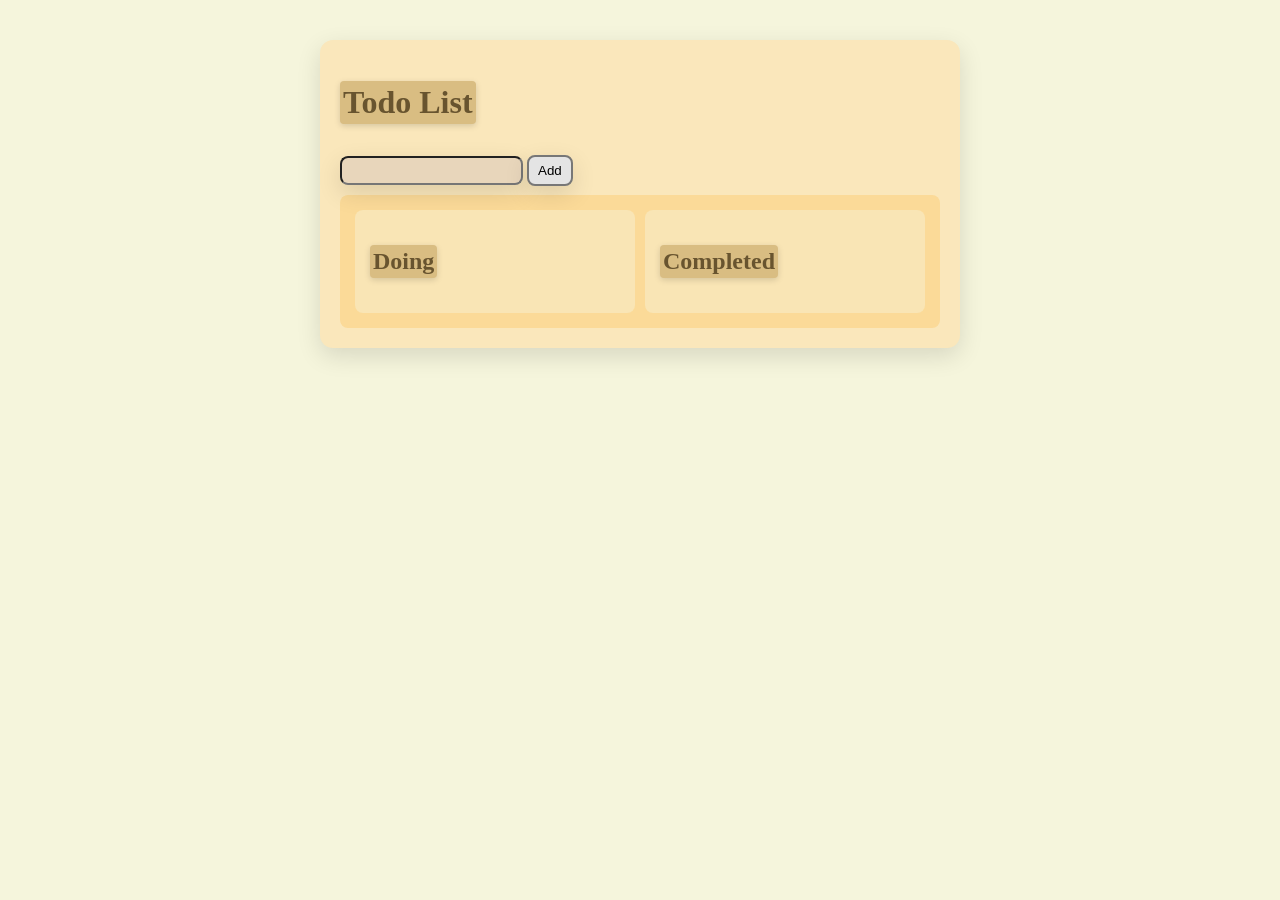
==== index.html @ 529dd40f "forgot to name index" ====
<!DOCTYPE html>

<head>
    <title>Todo List</title>
    <link rel="stylesheet" href="style.css">
</head>
<div class="app">
    <body>
        <h1>Todo List</h1>
        <div class="input-row">
            <input type="text" id="todoinput">
            <button id="addbutton">Add</button>
        </div>
        
        <div id="categories">
            <div class="category-container">
                <h2 class="task-category">Doing</h2>
                <div id="doing"></div>
            </div>
            <div class="category-container">
                <h2 class="task-category">Completed</h2>
                <div id="completed"></div>
            </div>
        </div>
        

        <script>
            let tasks = JSON.parse(localStorage.getItem("tasks")) || []

            // document.body.style.backgroundColor = "beige"
            const todoinput = document.getElementById("todoinput")
            const addbutton = document.getElementById("addbutton")
            const doing = document.getElementById("doing")
            const completed = document.getElementById("completed")

            function saveTasks() {
                localStorage.setItem("tasks", JSON.stringify(tasks))
            }

            function renderTasks() {
                doing.innerHTML = ""
                completed.innerHTML = ""

                for (const task of tasks) {
                    const newElement = document.createElement("p")
                    newElement.textContent = task.text
                    // newElement.draggable = true
                    newElement.className = 'task'
                    const taskRow = document.createElement("div")
                    taskRow.className = "task-row"

                    if (task.completed) {
                        newElement.className = 'task completed-task'
                        const newDelButton = document.createElement("button")
                        newDelButton.textContent = 'X'
                        newDelButton.className = 'delbutton'
                        const currentTask = task
                        taskRow.appendChild(newDelButton)
                        taskRow.appendChild(newElement)
                        completed.appendChild(taskRow)
                        newDelButton.addEventListener("click", () => {
                            tasks = tasks.filter(task => task.id !== currentTask.id)
                            saveTasks()
                            renderTasks()
                        })
                    } else {
                        const newTickButton = document.createElement("button")
                        newTickButton.textContent = '✓'
                        newTickButton.className = 'tickbutton'
                        const currentTask = task
                        taskRow.appendChild(newTickButton)
                        taskRow.appendChild(newElement)
                        doing.appendChild(taskRow)
                        newTickButton.addEventListener("click", () => {
                            const task = tasks.find(task => task.id === currentTask.id)
                            task.completed = true
                            saveTasks()
                            renderTasks()
                            
                        })
                    
                    
                    // newElement.addEventListener("drag", () => console.log('drag'))
                    }
                    
                }
            }
            
            renderTasks()
            addbutton.addEventListener("click", () => {
                const todotext = todoinput.value.trim()
                if (todotext === '') {
                    return
                }
                todoinput.value = ''
                tasks.push({id: Date.now(), text: todotext, completed: false})
                saveTasks()
                renderTasks()

            })

        </script>
    </body>
</div>
---- style.css ----
.app {
    max-width: 600px;
    margin: 40px auto;
    padding: 20px;
    background-color:rgb(250, 231, 187);
    border-radius: 13px;
    box-shadow: 0 8px 25px rgb(0 0 0 / 12%);
}
@media (max-width: 500px) {
    .app {
        margin: 10px;
        padding: 14px;
    }

    .input-row {
        flex-direction: column;
    }
}

body {
    background-color: beige;
}

h1 {
    /* color: rgb(104, 84, 47);
    text-align: left; */
    color: rgb(104, 84, 47);
    text-align: left;
    background-color: #d9bd82;
    border-radius: 4px;
    width: fit-content;
    padding: 3px;
    box-shadow: 0 2px 6px rgb(0 0 0 / 15%);
}

button:active {
    transform: scale(0.95);
}

.task-category {
    color: rgb(104, 84, 47);
    text-align: left;
    background-color: #d9bd82;
    border-radius: 4px;
    box-shadow: 0 8px 25px rgb(0 0 0 / 12%);
    width: fit-content;
    padding: 3px;
    box-shadow: 0 2px 6px rgb(0 0 0 / 15%);
}



.task {
    /* flex: 1; */
    padding: 10px 14px;
    margin: 8px 0;
    max-width: 200px;
    background-color: #e8d6bb;
    font-family: sans-serif;
    border-radius: 8px;
    box-shadow: 0 2px 6px rgb(0 0 0 / 15%);
    overflow-wrap: anywhere;
}

.completed-task {
    text-decoration: line-through;
    opacity: 0.6;
}

.delbutton {
    background-color: beige;
    border-radius: 5px;
    text-align: center;
    transition: 0.7s;
    box-shadow: 0 2px 6px rgb(0 0 0 / 15%);
}

.tickbutton {
    background-color: beige;
    border-radius: 5px;
    text-align: center;
    transition: 0.7s;
    box-shadow: 0 2px 6px rgb(0 0 0 / 15%);
}

.tickbutton:hover {
    background-color: #c1ff71;
    scale: 1.05;
}

.delbutton:hover {
    background-color: #ff664b;
    scale: 1.05;
}

#addbutton {
    background-color: #e4e4e4;
    padding: 3px;
    border-radius: 8px;
    text-align: center;
    transition: 0.3s;
    box-shadow: 0 8px 25px rgb(0 0 0 / 12%);
}

#addbutton:hover {
    scale: 1.05;
}

#addbutton,
.tickbutton,
.delbutton {
    cursor: pointer;
    padding: 6px 9px;
    border: 2px solid #777;
}

#todoinput {
    flex: 1;
    padding: 5px;
    margin: 10px 0;
    width: fit-content;
    background-color: #e8d6bb;
    font-family: sans-serif;
    border-radius: 8px;
    transition: 0.2s;
    box-shadow: 0 8px 25px rgb(0 0 0 / 12%);
}

#todoinput:focus {
    /* outline: 1px solid rgb(1, 72, 134); */
    background-color: #efe3d1;
    
}


.task-row {
    display: flex;
    align-items: center;
    gap: 10px;
    max-width: 250px;
    transition: transform 0.2s;
}

.task-row:hover {
    transform: translateX(3px);
}

.task-row p {
    /* width: fit-content; */
    margin: 5px 0;
}

#categories {
    display: flex;
    flex-direction: row;
    gap: 10px;
    background-color: hsl(40, 92%, 79%);
    border-radius: 8px;
    padding: 15px;
}

.category-container {
    display: flex;
    flex-direction: column;
    padding: 15px;
    max-width: 250px;
    width: 300px;
    background-color: rgb(249, 229, 181);
    border-radius: 8px;
}
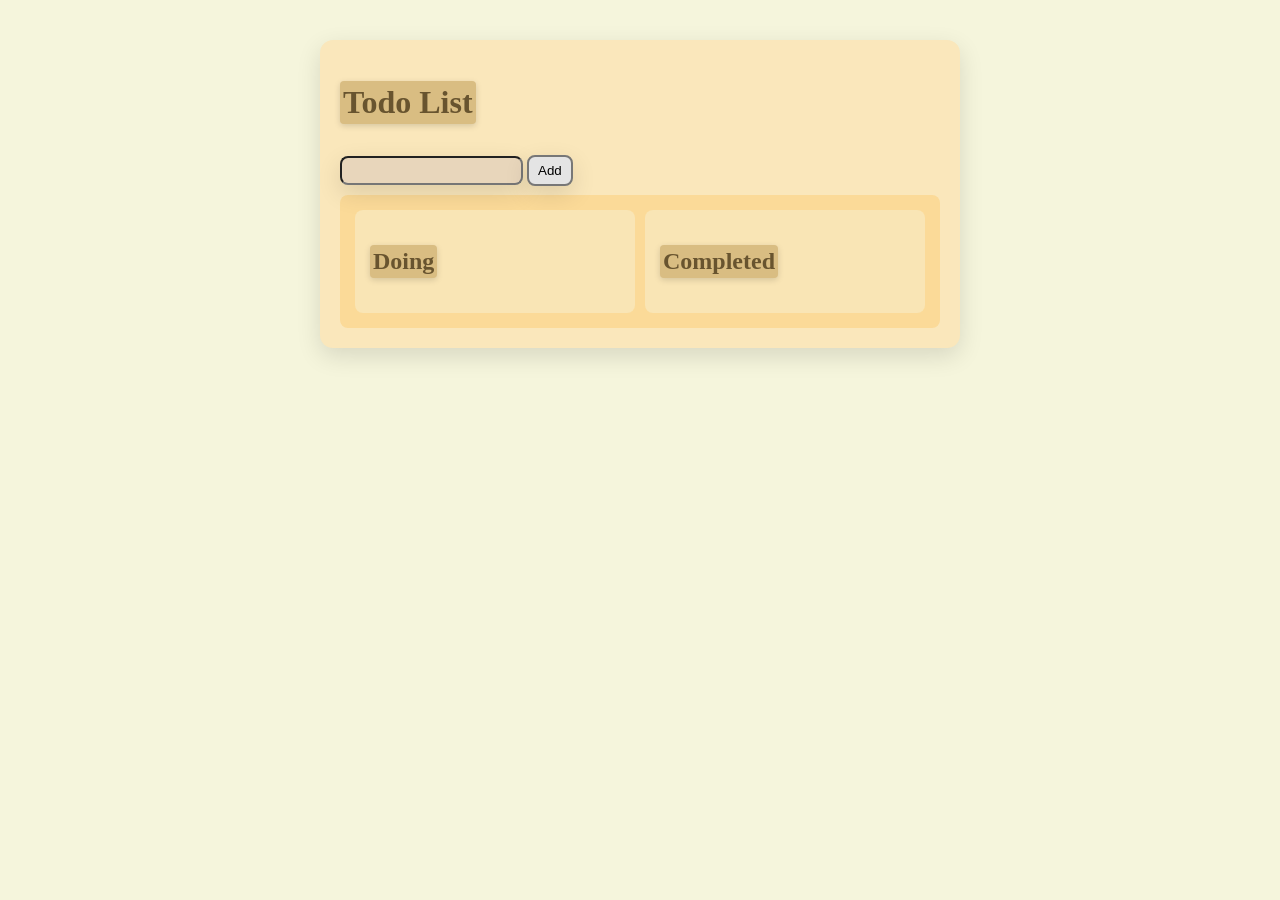
==== commit 66e70962: "enter to add and better style" ====
--- a/index.html
+++ b/index.html
@@ -86,8 +86,7 @@
                 }
             }
             
-            renderTasks()
-            addbutton.addEventListener("click", () => {
+            function putTask() {
                 const todotext = todoinput.value.trim()
                 if (todotext === '') {
                     return
@@ -96,7 +95,17 @@
                 tasks.push({id: Date.now(), text: todotext, completed: false})
                 saveTasks()
                 renderTasks()
+            }
 
+            renderTasks()
+            addbutton.addEventListener("click", () => {
+                putTask()
+            })
+
+            todoinput.addEventListener("keydown", (event) => {
+                if (event.key === "Enter") {
+                    putTask()
+                }
             })
 
         </script>
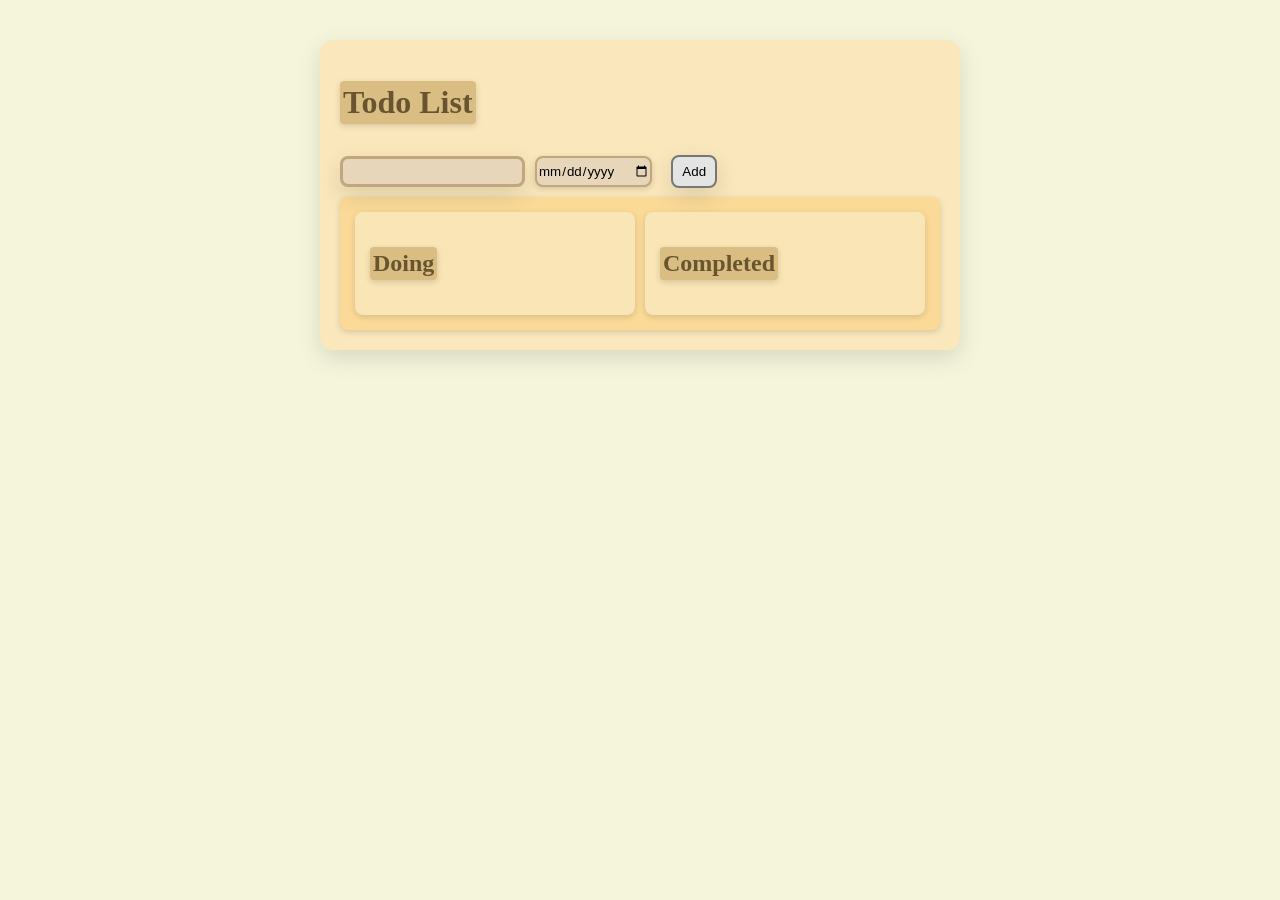
==== commit 8114b352: "due dates" ====
--- a/index.html
+++ b/index.html
@@ -4,12 +4,22 @@
     <title>Todo List</title>
     <link rel="stylesheet" href="style.css">
 </head>
-<div class="app">
-    <body>
+
+<body>
+    <div class="app">
         <h1>Todo List</h1>
         <div class="input-row">
             <input type="text" id="todoinput">
+            <input type="date" id="datePicker">
             <button id="addbutton">Add</button>
+            <!-- <label for="filter">Show:</label>
+
+            <select id="filter">
+                <option value="all">All</option>
+                <option value="doing">Doing</option>
+                <option value="completed">Completed</option>
+            </select> -->
+            
         </div>
         
         <div id="categories">
@@ -32,6 +42,7 @@
             const addbutton = document.getElementById("addbutton")
             const doing = document.getElementById("doing")
             const completed = document.getElementById("completed")
+            const datePicker = document.getElementById("datePicker")
 
             function saveTasks() {
                 localStorage.setItem("tasks", JSON.stringify(tasks))
@@ -85,14 +96,19 @@
                     
                 }
             }
-            
+        
             function putTask() {
-                const todotext = todoinput.value.trim()
+                let todotext = todoinput.value.trim()
+                const dueDate = datePicker.value
+                if (dueDate) {
+                    todotext = `${todotext}, Due:${dueDate}` //make dueDate appear only when rendering dont assign to text
+                }
+                
                 if (todotext === '') {
                     return
                 }
                 todoinput.value = ''
-                tasks.push({id: Date.now(), text: todotext, completed: false})
+                tasks.push({id: crypto.randomUUID(), createdAt: Date.now(), dueDate:dueDate, text: todotext, completed: false})
                 saveTasks()
                 renderTasks()
             }
@@ -107,7 +123,7 @@
                     putTask()
                 }
             })
-
         </script>
-    </body>
-</div>
+    </div>
+    
+</body>
--- a/style.css
+++ b/style.css
@@ -6,24 +6,14 @@
     border-radius: 13px;
     box-shadow: 0 8px 25px rgb(0 0 0 / 12%);
 }
-@media (max-width: 500px) {
-    .app {
-        margin: 10px;
-        padding: 14px;
-    }
 
-    .input-row {
-        flex-direction: column;
-    }
-}
+
 
 body {
     background-color: beige;
 }
 
 h1 {
-    /* color: rgb(104, 84, 47);
-    text-align: left; */
     color: rgb(104, 84, 47);
     text-align: left;
     background-color: #d9bd82;
@@ -37,21 +27,22 @@
     transform: scale(0.95);
 }
 
+.input-row {
+    display: flex;
+    max-width: 250px;
+}
+
 .task-category {
     color: rgb(104, 84, 47);
     text-align: left;
     background-color: #d9bd82;
     border-radius: 4px;
-    box-shadow: 0 8px 25px rgb(0 0 0 / 12%);
     width: fit-content;
     padding: 3px;
     box-shadow: 0 2px 6px rgb(0 0 0 / 15%);
 }
 
-
-
 .task {
-    /* flex: 1; */
     padding: 10px 14px;
     margin: 8px 0;
     max-width: 200px;
@@ -62,9 +53,27 @@
     overflow-wrap: anywhere;
 }
 
+#datePicker {
+    margin: 10px;
+    max-width: fit-content;
+    background-color: #e8d6bb;
+    font-family: sans-serif;
+    border-radius: 8px;
+    box-shadow: 0 2px 6px rgb(0 0 0 / 15%);
+    border: 2px solid #c1a67e;
+}
+
+
 .completed-task {
     text-decoration: line-through;
     opacity: 0.6;
+    transition: 0.3s;
+}
+
+
+.completed-task:hover {
+    text-decoration: none;
+    opacity: 1;
 }
 
 .delbutton {
@@ -96,6 +105,7 @@
 #addbutton {
     background-color: #e4e4e4;
     padding: 3px;
+    margin: 9px;
     border-radius: 8px;
     text-align: center;
     transition: 0.3s;
@@ -124,14 +134,13 @@
     border-radius: 8px;
     transition: 0.2s;
     box-shadow: 0 8px 25px rgb(0 0 0 / 12%);
+    border: 3px solid #c1a67e;
 }
 
 #todoinput:focus {
-    /* outline: 1px solid rgb(1, 72, 134); */
+    outline: 3px solid #9d753d;
     background-color: #efe3d1;
-    
 }
-
 
 .task-row {
     display: flex;
@@ -146,7 +155,6 @@
 }
 
 .task-row p {
-    /* width: fit-content; */
     margin: 5px 0;
 }
 
@@ -157,6 +165,7 @@
     background-color: hsl(40, 92%, 79%);
     border-radius: 8px;
     padding: 15px;
+    box-shadow: 0 2px 6px rgb(0 0 0 / 15%);
 }
 
 .category-container {
@@ -167,4 +176,20 @@
     width: 300px;
     background-color: rgb(249, 229, 181);
     border-radius: 8px;
+    box-shadow: 0 2px 6px rgb(0 0 0 / 15%);
+}
+
+@media (max-width: 500px) {
+    .app {
+        margin: 10px;
+        padding: 14px;
+    }
+
+    .input-row {
+        flex-direction: column;
+    }
+
+    #categories {
+        flex-direction: column;
+    }
 }
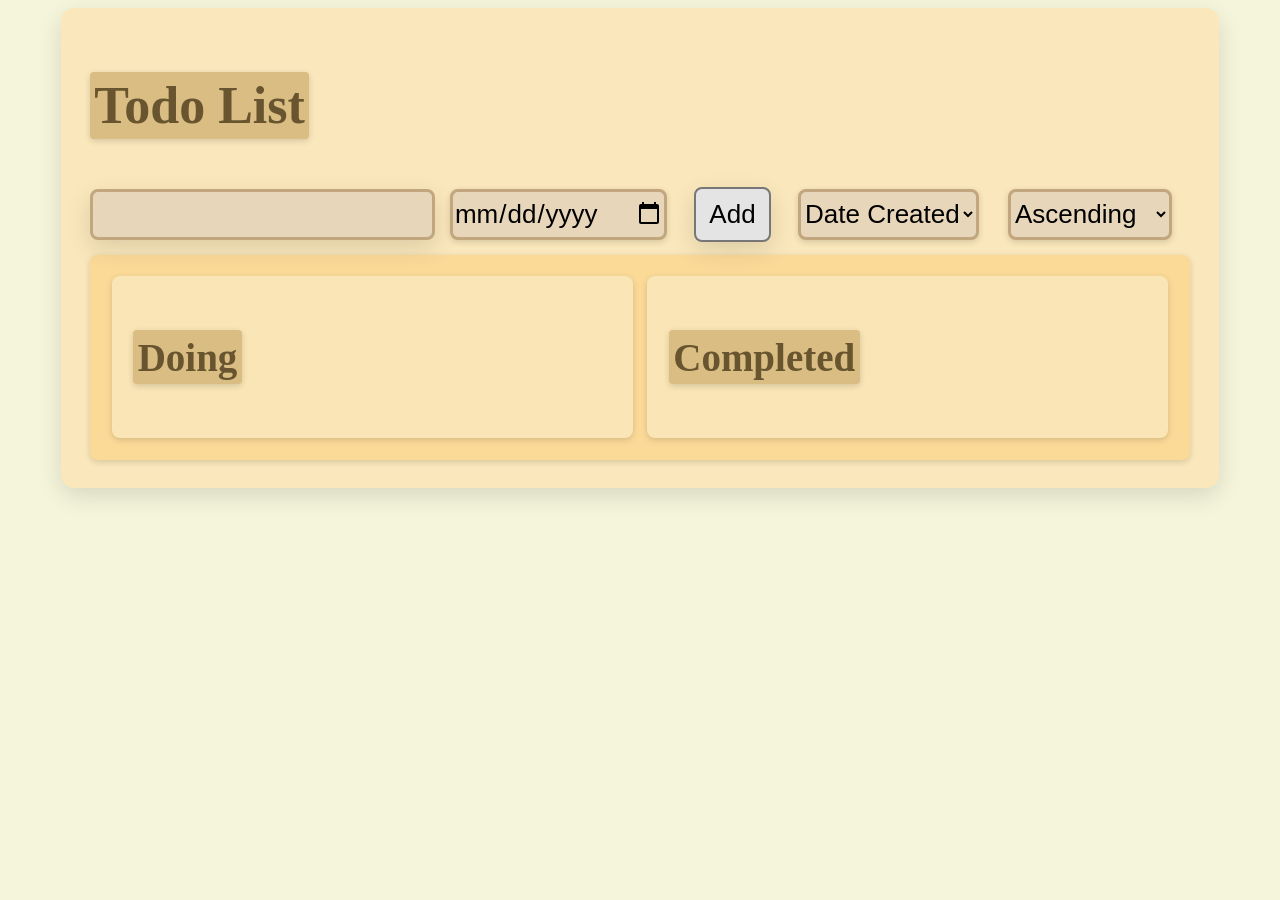
==== commit 28078f63: "sorting and rem" ====
--- a/index.html
+++ b/index.html
@@ -12,14 +12,16 @@
             <input type="text" id="todoinput">
             <input type="date" id="datePicker">
             <button id="addbutton">Add</button>
-            <!-- <label for="filter">Show:</label>
-
-            <select id="filter">
-                <option value="all">All</option>
-                <option value="doing">Doing</option>
-                <option value="completed">Completed</option>
-            </select> -->
-            
+                <select id="sort" class="dropdown">
+                    <option value="createdAt">Date Created</option>
+                    <option value="dueDate">Due Date</option>
+                    <option value="test">test</option>
+                </select>
+                <select id="sort-order" class="dropdown">
+                    <option value="ascending">Ascending</option>
+                    <option value="descending">Descending</option>
+                    <option value="test">test</option>
+                </select>
         </div>
         
         <div id="categories">
@@ -43,6 +45,9 @@
             const doing = document.getElementById("doing")
             const completed = document.getElementById("completed")
             const datePicker = document.getElementById("datePicker")
+            const sorter = document.getElementById("sort")
+            const sorterorder = document.getElementById("sort-order")
+            let order = 1
 
             function saveTasks() {
                 localStorage.setItem("tasks", JSON.stringify(tasks))
@@ -51,8 +56,28 @@
             function renderTasks() {
                 doing.innerHTML = ""
                 completed.innerHTML = ""
+                const sortby = sorter.value
+                if (sortby === 'createdAt') {
+                    tasks.sort((a, b) => { //make completed sorts in completedAt
+                        if (a.createdAt >= b.createdAt) {
+                            return 1*order
+                        } else {
+                            return -1*order
+                        }
+                    })
+                } else if (sortby === 'dueDate') {
+                    tasks.sort((a, b) => {
+                        if (!a.dueDate) return 1*order
+                        if (!b.dueDate) return -1*order
+
+                        return a.dueDate.localeCompare(b.dueDate)*order
+                    })
+                }
 
                 for (const task of tasks) {
+                    if (sortby === 'dueDate' && !task.dueDate) {
+                        continue
+                    }
                     const newElement = document.createElement("p")
                     newElement.textContent = task.text
                     // newElement.draggable = true
@@ -75,6 +100,7 @@
                             renderTasks()
                         })
                     } else {
+                        
                         const newTickButton = document.createElement("button")
                         newTickButton.textContent = '✓'
                         newTickButton.className = 'tickbutton'
@@ -100,13 +126,14 @@
             function putTask() {
                 let todotext = todoinput.value.trim()
                 const dueDate = datePicker.value
+                if (todotext === '') {
+                    return
+                }
                 if (dueDate) {
                     todotext = `${todotext}, Due:${dueDate}` //make dueDate appear only when rendering dont assign to text
                 }
                 
-                if (todotext === '') {
-                    return
-                }
+
                 todoinput.value = ''
                 tasks.push({id: crypto.randomUUID(), createdAt: Date.now(), dueDate:dueDate, text: todotext, completed: false})
                 saveTasks()
@@ -123,6 +150,19 @@
                     putTask()
                 }
             })
+
+            sorter.addEventListener("change", () => {
+                renderTasks()
+            })
+
+            sorterorder.addEventListener("change", () => { 
+                if (sorterorder.value === 'ascending') {
+                    order = 1
+                } else if (sorterorder.value === 'descending') {
+                    order = -1
+                }
+                renderTasks()
+            })
         </script>
     </div>
     
--- a/style.css
+++ b/style.css
@@ -1,13 +1,22 @@
+html {
+    font-size: 26px;
+}
+
 .app {
-    max-width: 600px;
-    margin: 40px auto;
-    padding: 20px;
+    width: min(90%, 1100px);
+    margin: 0.111rem auto;
+    padding: 1.111rem;
     background-color:rgb(250, 231, 187);
     border-radius: 13px;
     box-shadow: 0 8px 25px rgb(0 0 0 / 12%);
 }
 
-
+button,
+input,
+select {
+    font: inherit;
+    font-family: sans-serif;
+}
 
 body {
     background-color: beige;
@@ -19,7 +28,7 @@
     background-color: #d9bd82;
     border-radius: 4px;
     width: fit-content;
-    padding: 3px;
+    padding: 0.167rem;
     box-shadow: 0 2px 6px rgb(0 0 0 / 15%);
 }
 
@@ -29,7 +38,7 @@
 
 .input-row {
     display: flex;
-    max-width: 250px;
+    width: 100%;
 }
 
 .task-category {
@@ -38,13 +47,13 @@
     background-color: #d9bd82;
     border-radius: 4px;
     width: fit-content;
-    padding: 3px;
+    padding: 0.167rem;
     box-shadow: 0 2px 6px rgb(0 0 0 / 15%);
 }
 
 .task {
-    padding: 10px 14px;
-    margin: 8px 0;
+    padding: 0.556rem 0.778rem;
+    margin: 0.444rem 0;
     max-width: 200px;
     background-color: #e8d6bb;
     font-family: sans-serif;
@@ -54,15 +63,32 @@
 }
 
 #datePicker {
-    margin: 10px;
+    margin: 0.556rem;
     max-width: fit-content;
     background-color: #e8d6bb;
     font-family: sans-serif;
     border-radius: 8px;
     box-shadow: 0 2px 6px rgb(0 0 0 / 15%);
-    border: 2px solid #c1a67e;
-}
-
+    border: 3px solid #c1a67e;
+}
+
+.dropdown {
+    margin: 0.556rem;
+    max-width: fit-content;
+    background-color: #e8d6bb;
+    font-family: sans-serif;
+    border-radius: 8px;
+    box-shadow: 0 2px 6px rgb(0 0 0 / 15%);
+    border: 3px solid #c1a67e;
+}
+
+label[for="filter"] {
+    color: #a67f44;
+    font-size: 1.111rem;
+    margin: auto 0;
+    font-family: sans-serif;
+    font-weight: 550;
+}
 
 .completed-task {
     text-decoration: line-through;
@@ -104,8 +130,7 @@
 
 #addbutton {
     background-color: #e4e4e4;
-    padding: 3px;
-    margin: 9px;
+    margin: 0.5rem;
     border-radius: 8px;
     text-align: center;
     transition: 0.3s;
@@ -120,15 +145,13 @@
 .tickbutton,
 .delbutton {
     cursor: pointer;
-    padding: 6px 9px;
+    padding: 0.2rem 0.5rem;
     border: 2px solid #777;
 }
 
 #todoinput {
-    flex: 1;
-    padding: 5px;
-    margin: 10px 0;
-    width: fit-content;
+    padding: 0.278rem;
+    margin: 0.556rem 0;
     background-color: #e8d6bb;
     font-family: sans-serif;
     border-radius: 8px;
@@ -145,8 +168,7 @@
 .task-row {
     display: flex;
     align-items: center;
-    gap: 10px;
-    max-width: 250px;
+    gap: 0.556rem;
     transition: transform 0.2s;
 }
 
@@ -155,25 +177,25 @@
 }
 
 .task-row p {
-    margin: 5px 0;
+    margin: 0.278rem 0;
 }
 
 #categories {
     display: flex;
     flex-direction: row;
-    gap: 10px;
+    gap: 0.556rem;
     background-color: hsl(40, 92%, 79%);
     border-radius: 8px;
-    padding: 15px;
+    padding: 0.833rem;
     box-shadow: 0 2px 6px rgb(0 0 0 / 15%);
 }
 
 .category-container {
     display: flex;
+    flex: 1;
+    min-width: 0;
     flex-direction: column;
-    padding: 15px;
-    max-width: 250px;
-    width: 300px;
+    padding: 0.833rem;
     background-color: rgb(249, 229, 181);
     border-radius: 8px;
     box-shadow: 0 2px 6px rgb(0 0 0 / 15%);
@@ -181,8 +203,8 @@
 
 @media (max-width: 500px) {
     .app {
-        margin: 10px;
-        padding: 14px;
+        margin: 0.556rem;
+        padding: 0.778rem;
     }
 
     .input-row {
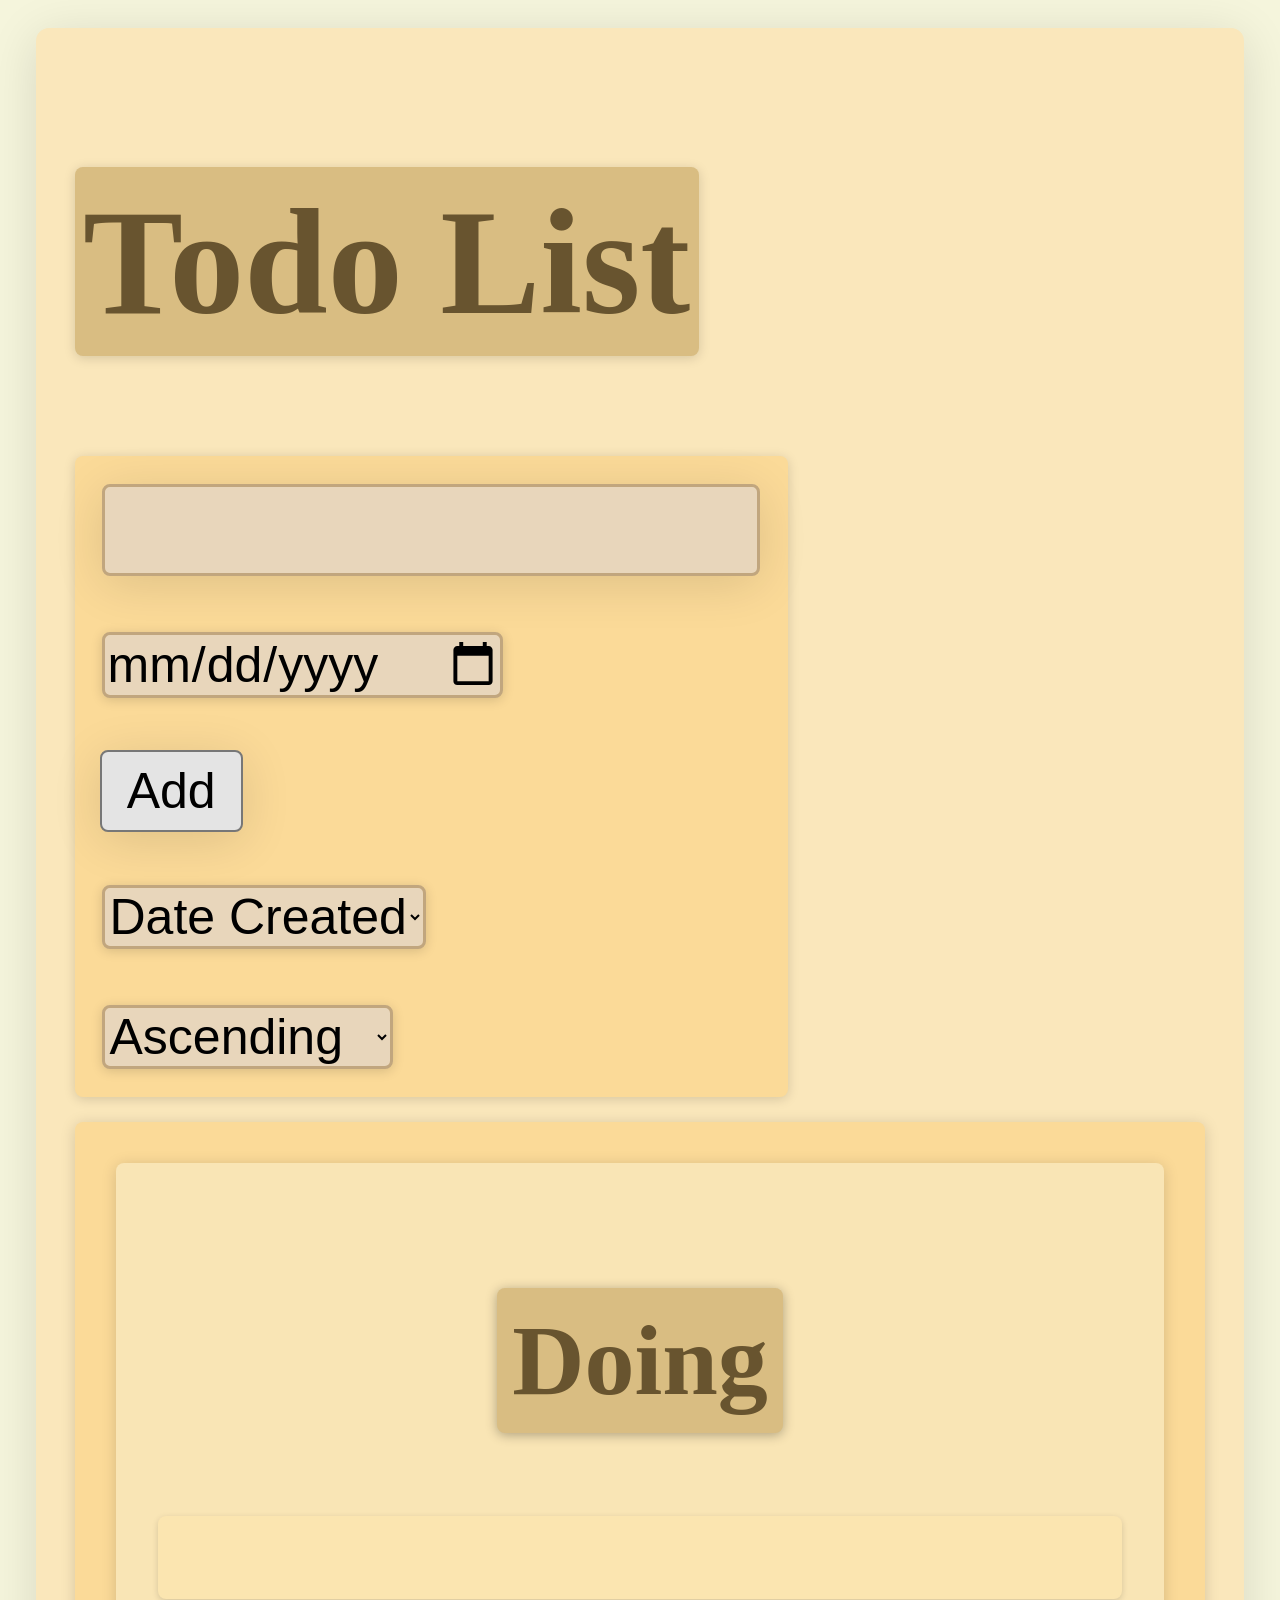
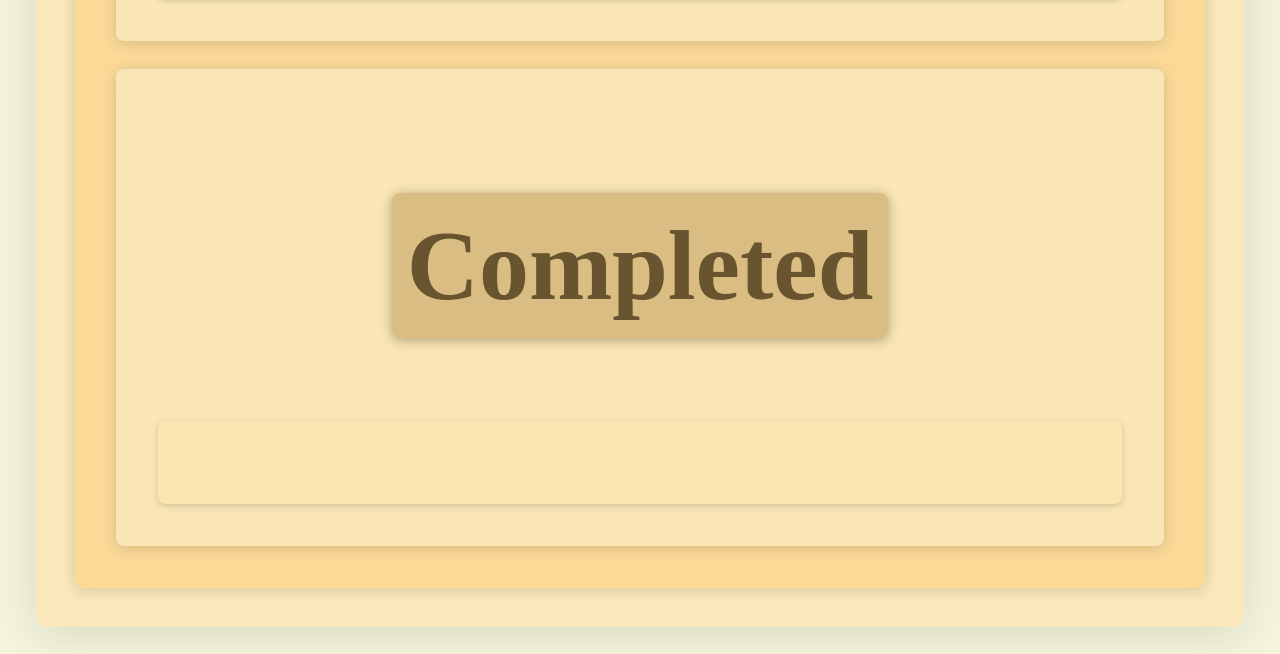
==== commit ccac8986: "not so good mobile style" ====
--- a/index.html
+++ b/index.html
@@ -7,31 +7,40 @@
 
 <body>
     <div class="app">
-        <h1>Todo List</h1>
-        <div class="input-row">
-            <input type="text" id="todoinput">
-            <input type="date" id="datePicker">
-            <button id="addbutton">Add</button>
-                <select id="sort" class="dropdown">
-                    <option value="createdAt">Date Created</option>
-                    <option value="dueDate">Due Date</option>
-                    <option value="test">test</option>
-                </select>
-                <select id="sort-order" class="dropdown">
-                    <option value="ascending">Ascending</option>
-                    <option value="descending">Descending</option>
-                    <option value="test">test</option>
-                </select>
+        <div id="top">
+            <h1>Todo List</h1>
+            <div class="input-row">
+                <input type="text" id="todoinput">
+                <input type="date" id="datePicker">
+                <button id="addbutton">Add</button>
+                    <select id="sort" class="dropdown">
+                        <option value="createdAt">Date Created</option>
+                        <option value="dueDate">Due Date</option>
+                        <option value="test">test</option>
+                    </select>
+                    <select id="sort-order" class="dropdown">
+                        <option value="ascending">Ascending</option>
+                        <option value="descending">Descending</option>
+                        <option value="test">test</option>
+                    </select>
+        </div>
+
         </div>
         
         <div id="categories">
             <div class="category-container">
                 <h2 class="task-category">Doing</h2>
-                <div id="doing"></div>
+                <div class="category-tasks">
+                    <div id="doing"></div>
+                </div>
+                
             </div>
             <div class="category-container">
                 <h2 class="task-category">Completed</h2>
-                <div id="completed"></div>
+                <div class="category-tasks">
+                    <div id="completed"></div>
+                </div>
+                
             </div>
         </div>
         
--- a/style.css
+++ b/style.css
@@ -3,12 +3,15 @@
 }
 
 .app {
-    width: min(90%, 1100px);
+    display: flex;
+    gap: 0.5rem;
+    flex-direction: column;
+    width: min(90%, 70%);
     margin: 0.111rem auto;
     padding: 1.111rem;
     background-color:rgb(250, 231, 187);
     border-radius: 13px;
-    box-shadow: 0 8px 25px rgb(0 0 0 / 12%);
+    box-shadow: 0 8px 1rem rgb(0 0 0 / 12%);
 }
 
 button,
@@ -23,13 +26,15 @@
 }
 
 h1 {
+    font-size: 3rem;
+    max-height: fit-content;
     color: rgb(104, 84, 47);
     text-align: left;
     background-color: #d9bd82;
-    border-radius: 4px;
+    border-radius: 8px;
     width: fit-content;
     padding: 0.167rem;
-    box-shadow: 0 2px 6px rgb(0 0 0 / 15%);
+    box-shadow: 0 2px 0.23rem rgb(0 0 0 / 15%);
 }
 
 button:active {
@@ -39,26 +44,30 @@
 .input-row {
     display: flex;
     width: 100%;
+    background-color: hsl(40, 92%, 79%);
+    border-radius: 8px;
+    box-shadow: 0 2px 0.23rem rgb(0 0 0 / 15%);
 }
 
 .task-category {
+    font-size: 2rem;
     color: rgb(104, 84, 47);
-    text-align: left;
+    align-self: center;
+    text-align: center;
     background-color: #d9bd82;
-    border-radius: 4px;
+    border-radius: 8px;
     width: fit-content;
-    padding: 0.167rem;
-    box-shadow: 0 2px 6px rgb(0 0 0 / 15%);
+    padding: 0.3rem;
+    box-shadow: 0 2px 0.23rem rgb(0 0 0 / 30%);
 }
 
 .task {
     padding: 0.556rem 0.778rem;
     margin: 0.444rem 0;
-    max-width: 200px;
-    background-color: #e8d6bb;
-    font-family: sans-serif;
-    border-radius: 8px;
-    box-shadow: 0 2px 6px rgb(0 0 0 / 15%);
+    background-color: #e8d6bb;
+    font-family: sans-serif;
+    border-radius: 8px;
+    box-shadow: 0 2px 0.23rem rgb(0 0 0 / 15%);
     overflow-wrap: anywhere;
 }
 
@@ -68,7 +77,7 @@
     background-color: #e8d6bb;
     font-family: sans-serif;
     border-radius: 8px;
-    box-shadow: 0 2px 6px rgb(0 0 0 / 15%);
+    box-shadow: 0 2px 0.23rem rgb(0 0 0 / 15%);
     border: 3px solid #c1a67e;
 }
 
@@ -78,7 +87,7 @@
     background-color: #e8d6bb;
     font-family: sans-serif;
     border-radius: 8px;
-    box-shadow: 0 2px 6px rgb(0 0 0 / 15%);
+    box-shadow: 0 2px 0.23rem rgb(0 0 0 / 15%);
     border: 3px solid #c1a67e;
 }
 
@@ -107,7 +116,7 @@
     border-radius: 5px;
     text-align: center;
     transition: 0.7s;
-    box-shadow: 0 2px 6px rgb(0 0 0 / 15%);
+    box-shadow: 0 2px 0.23rem rgb(0 0 0 / 15%);
 }
 
 .tickbutton {
@@ -115,7 +124,7 @@
     border-radius: 5px;
     text-align: center;
     transition: 0.7s;
-    box-shadow: 0 2px 6px rgb(0 0 0 / 15%);
+    box-shadow: 0 2px 0.23rem rgb(0 0 0 / 15%);
 }
 
 .tickbutton:hover {
@@ -129,12 +138,13 @@
 }
 
 #addbutton {
+    width: fit-content;
     background-color: #e4e4e4;
     margin: 0.5rem;
     border-radius: 8px;
     text-align: center;
     transition: 0.3s;
-    box-shadow: 0 8px 25px rgb(0 0 0 / 12%);
+    box-shadow: 0 8px 1rem rgb(0 0 0 / 12%);
 }
 
 #addbutton:hover {
@@ -150,13 +160,14 @@
 }
 
 #todoinput {
+    flex: 1;
     padding: 0.278rem;
-    margin: 0.556rem 0;
+    margin: 0.556rem;
     background-color: #e8d6bb;
     font-family: sans-serif;
     border-radius: 8px;
     transition: 0.2s;
-    box-shadow: 0 8px 25px rgb(0 0 0 / 12%);
+    box-shadow: 0 8px 1rem rgb(0 0 0 / 12%);
     border: 3px solid #c1a67e;
 }
 
@@ -173,7 +184,7 @@
 }
 
 .task-row:hover {
-    transform: translateX(3px);
+    transform: translateX(0.5rem);
 }
 
 .task-row p {
@@ -187,10 +198,11 @@
     background-color: hsl(40, 92%, 79%);
     border-radius: 8px;
     padding: 0.833rem;
-    box-shadow: 0 2px 6px rgb(0 0 0 / 15%);
+    box-shadow: 0 2px 0.3rem rgb(0 0 0 / 15%);
 }
 
 .category-container {
+    /* columns: 2; */
     display: flex;
     flex: 1;
     min-width: 0;
@@ -198,20 +210,78 @@
     padding: 0.833rem;
     background-color: rgb(249, 229, 181);
     border-radius: 8px;
+    box-shadow: 0 2px 0.3rem rgb(0 0 0 / 15%);
+}
+
+.category-tasks {
+    /* columns: 3; */
+    display: flex;
+    /* flex: 1; */
+    min-width: 0;
+    flex-direction: column;
+    padding: 0.833rem;
+    background-color: rgb(251, 229, 176);
+    border-radius: 8px;
     box-shadow: 0 2px 6px rgb(0 0 0 / 15%);
 }
 
-@media (max-width: 500px) {
+#top {
+    display: flex;
+    flex-direction: column;
+}
+
+
+@media (max-width: 1616px) {
+    html {
+        font-size: 50px;
+    }
+
     .app {
         margin: 0.556rem;
         padding: 0.778rem;
+        width: auto;
     }
 
     .input-row {
         flex-direction: column;
+        width: fit-content;
     }
 
     #categories {
         flex-direction: column;
     }
-}+}
+@media (orientation: landscape) and (max-height: 700px) {
+    html {
+        font-size: 18px;
+    }
+
+    .app {
+        box-sizing: border-box;
+        width: calc(100% - 1.112rem);
+        margin: 0.556rem;
+        flex-direction: row;
+        align-items: flex-start;
+    }
+
+    #top {
+        flex: 0 0 18rem;
+        min-width: 0;
+    }
+
+    #categories {
+        flex: 1;
+        min-width: 0;
+        flex-direction: row;
+    }
+
+    .input-row {
+        flex-direction: column;
+        width: 100%;
+    }
+
+    .category-container {
+        max-height: none;
+        min-width: 0;
+    }
+}
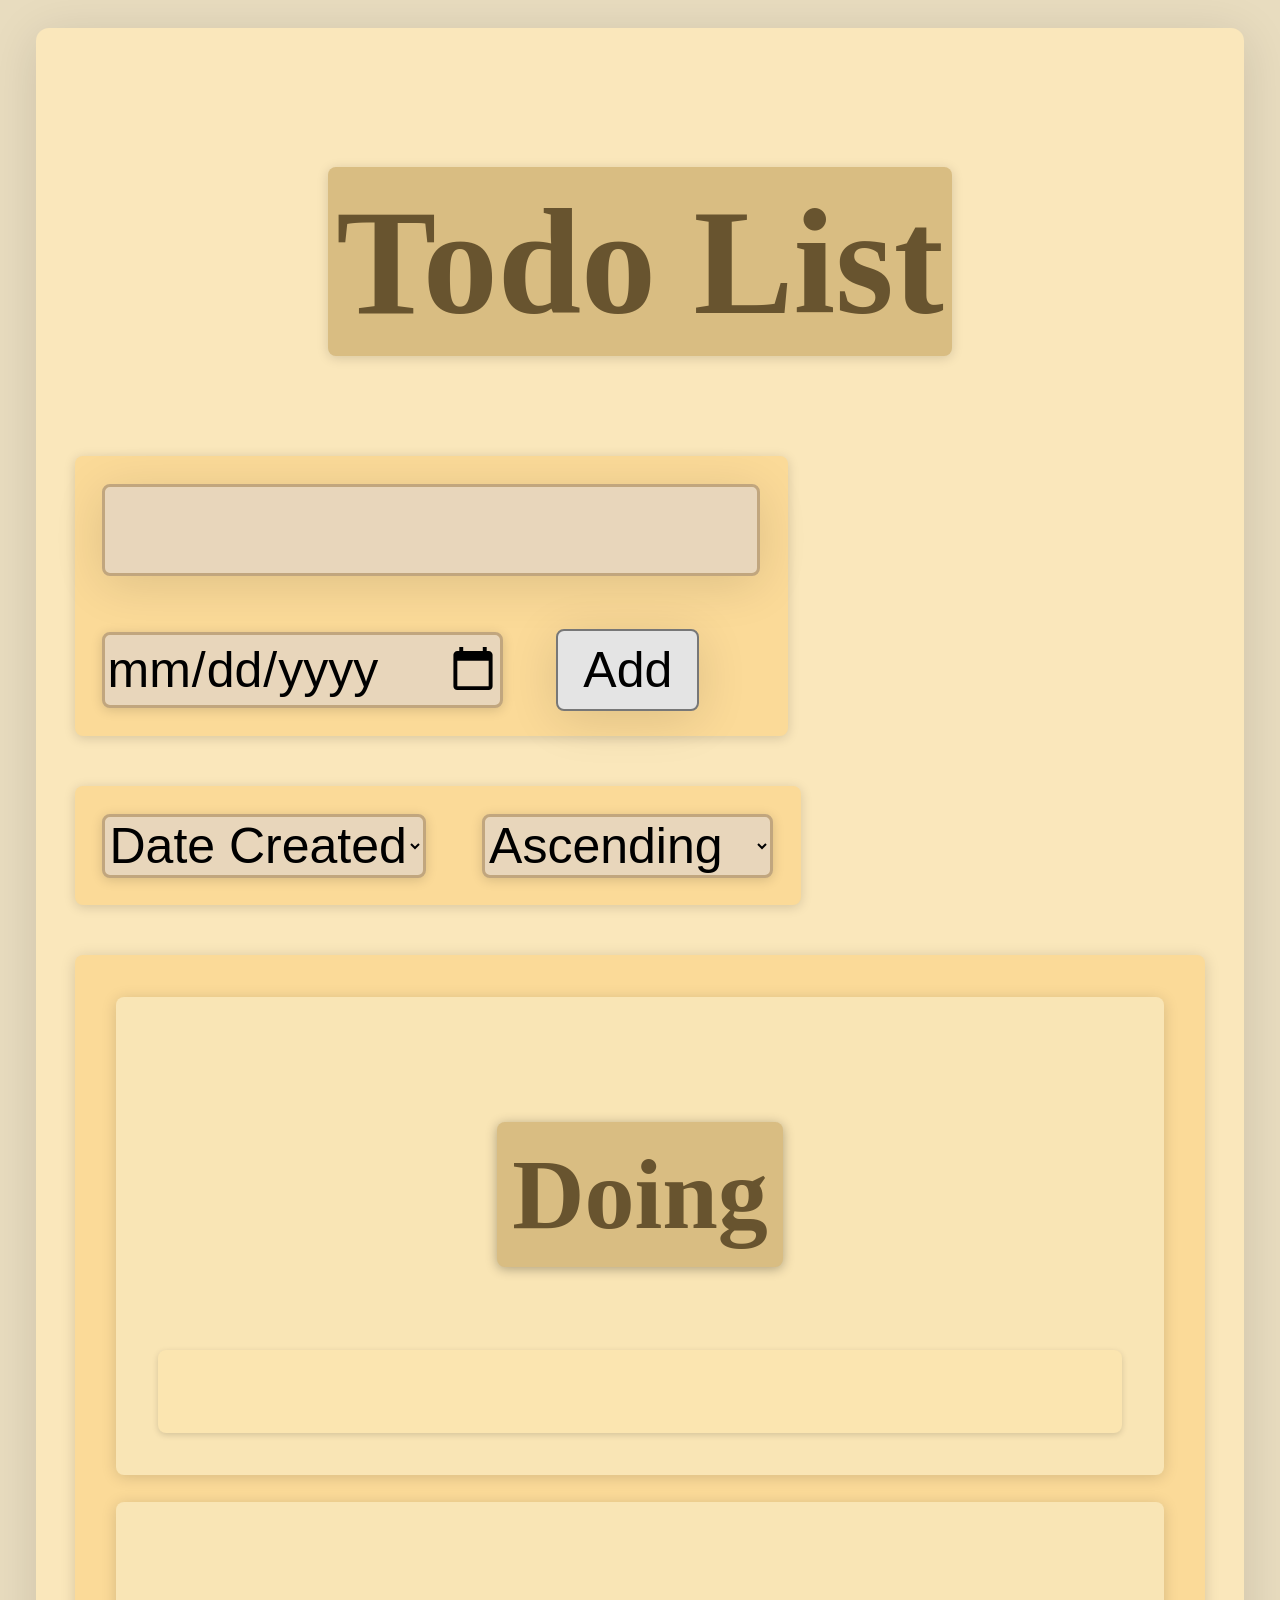
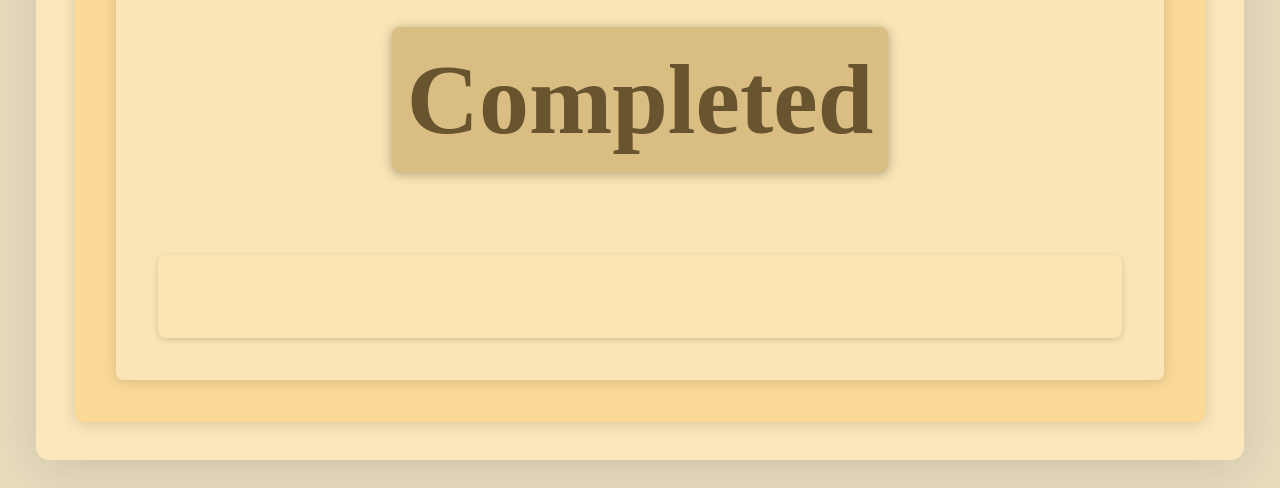
==== commit 7198a927: "due dates display and they have the epoch time" ====
--- a/index.html
+++ b/index.html
@@ -8,11 +8,15 @@
 <body>
     <div class="app">
         <div id="top">
-            <h1>Todo List</h1>
+            <h1 id="title">Todo List</h1>
             <div class="input-row">
-                <input type="text" id="todoinput">
-                <input type="date" id="datePicker">
-                <button id="addbutton">Add</button>
+                <div id="userinput">
+                    <input type="text" id="todoinput">
+                    <input type="date" id="datePicker">
+                    <button id="addbutton">Add</button>
+                </div>
+
+                <div id="sorters">
                     <select id="sort" class="dropdown">
                         <option value="createdAt">Date Created</option>
                         <option value="dueDate">Due Date</option>
@@ -23,6 +27,8 @@
                         <option value="descending">Descending</option>
                         <option value="test">test</option>
                     </select>
+                </div>
+
         </div>
 
         </div>
@@ -78,8 +84,12 @@
                     tasks.sort((a, b) => {
                         if (!a.dueDate) return 1*order
                         if (!b.dueDate) return -1*order
-
-                        return a.dueDate.localeCompare(b.dueDate)*order
+                        if (a.dueDate > b.dueDate) {
+                            return 1*order
+                        } else {
+                            return -1*order
+                        }
+                        return 
                     })
                 }
 
@@ -89,10 +99,15 @@
                     }
                     const newElement = document.createElement("p")
                     newElement.textContent = task.text
+                    
                     // newElement.draggable = true
+
                     newElement.className = 'task'
                     const taskRow = document.createElement("div")
                     taskRow.className = "task-row"
+                    const taskInfo = document.createElement("div")
+                    taskInfo.className = "task-info"
+                    
 
                     if (task.completed) {
                         newElement.className = 'task completed-task'
@@ -101,7 +116,8 @@
                         newDelButton.className = 'delbutton'
                         const currentTask = task
                         taskRow.appendChild(newDelButton)
-                        taskRow.appendChild(newElement)
+                        taskInfo.appendChild(newElement)
+                        taskRow.appendChild(taskInfo)
                         completed.appendChild(taskRow)
                         newDelButton.addEventListener("click", () => {
                             tasks = tasks.filter(task => task.id !== currentTask.id)
@@ -115,7 +131,8 @@
                         newTickButton.className = 'tickbutton'
                         const currentTask = task
                         taskRow.appendChild(newTickButton)
-                        taskRow.appendChild(newElement)
+                        taskInfo.appendChild(newElement)
+                        taskRow.appendChild(taskInfo)
                         doing.appendChild(taskRow)
                         newTickButton.addEventListener("click", () => {
                             const task = tasks.find(task => task.id === currentTask.id)
@@ -128,23 +145,26 @@
                     
                     // newElement.addEventListener("drag", () => console.log('drag'))
                     }
-                    
+                    if (task.dueDate) {
+                        const newDate = document.createElement("p")
+                        const dueDate = new Date(task.dueDate)
+                        newDate.className = 'date'
+                        newDate.textContent = `Due: ${dueDate.getDate()}-${dueDate.getMonth()+1}-${dueDate.getFullYear()}`
+                        taskInfo.appendChild(newDate)
+                        // taskRow.appendChild(newDate)
+                    }
                 }
             }
         
             function putTask() {
-                let todotext = todoinput.value.trim()
-                const dueDate = datePicker.value
+                const todotext = todoinput.value.trim()
+                const [year, month, day] = datePicker.value.split("-")
+                const dueDate = new Date(year, month - 1, day)
                 if (todotext === '') {
                     return
                 }
-                if (dueDate) {
-                    todotext = `${todotext}, Due:${dueDate}` //make dueDate appear only when rendering dont assign to text
-                }
-                
-
                 todoinput.value = ''
-                tasks.push({id: crypto.randomUUID(), createdAt: Date.now(), dueDate:dueDate, text: todotext, completed: false})
+                tasks.push({id: crypto.randomUUID(), createdAt: Date.now(), dueDate:dueDate.getTime(), text: todotext, completed: false})
                 saveTasks()
                 renderTasks()
             }
--- a/style.css
+++ b/style.css
@@ -4,9 +4,10 @@
 
 .app {
     display: flex;
-    gap: 0.5rem;
-    flex-direction: column;
-    width: min(90%, 70%);
+    gap: 1rem;
+    flex-direction: column;
+    width: 60%;
+    resize: both;
     margin: 0.111rem auto;
     padding: 1.111rem;
     background-color:rgb(250, 231, 187);
@@ -22,10 +23,11 @@
 }
 
 body {
-    background-color: beige;
-}
-
-h1 {
+    background-color: rgb(232, 220, 191);
+}
+
+#title {
+    display: flex;
     font-size: 3rem;
     max-height: fit-content;
     color: rgb(104, 84, 47);
@@ -35,6 +37,7 @@
     width: fit-content;
     padding: 0.167rem;
     box-shadow: 0 2px 0.23rem rgb(0 0 0 / 15%);
+    align-self: center;
 }
 
 button:active {
@@ -43,10 +46,20 @@
 
 .input-row {
     display: flex;
+    gap: 1rem;
+}
+
+#userinput,
+#sorters {
+    display: flex;
     width: 100%;
     background-color: hsl(40, 92%, 79%);
     border-radius: 8px;
     box-shadow: 0 2px 0.23rem rgb(0 0 0 / 15%);
+}
+
+#sorters {
+    width: fit-content;
 }
 
 .task-category {
@@ -69,6 +82,39 @@
     border-radius: 8px;
     box-shadow: 0 2px 0.23rem rgb(0 0 0 / 15%);
     overflow-wrap: anywhere;
+    width: fit-content;
+}
+
+.task-row:hover {
+    .date {
+        display: unset;
+        opacity: 1;
+    }
+}
+
+/* .tickbutton,
+.delbutton {
+    align-self: baseline ;
+} */
+
+.date {
+    padding: 0.556rem 0.778rem;
+    margin: 0.444rem 0;
+    background-color: #d1e9b4;
+    font-family: sans-serif;
+    border-radius: 8px;
+    box-shadow: 0 2px 0.23rem rgb(0 0 0 / 15%);
+    /* overflow-wrap: anywhere; */
+    width: fit-content;
+    /* display: none; */
+    opacity: 0.6;
+    transition: 0.4s;
+}
+
+.task-info {
+    display: flex;
+    flex-direction: column;
+    /* background-color: #777; */
 }
 
 #datePicker {
@@ -250,6 +296,15 @@
     #categories {
         flex-direction: column;
     }
+
+    #userinput {
+        flex-wrap: wrap;
+        width: min-content;
+    }
+
+    #todoinput {
+        max-width: fit-content;
+    }
 }
 @media (orientation: landscape) and (max-height: 700px) {
     html {
@@ -277,11 +332,22 @@
 
     .input-row {
         flex-direction: column;
-        width: 100%;
+        width: fit-content;
     }
 
     .category-container {
         max-height: none;
         min-width: 0;
-    }
-}
+        
+    }
+
+    #userinput {
+        flex-wrap: wrap;
+        width: min-content;
+    }
+
+    #todoinput {
+        max-width: fit-content;
+    }
+
+}
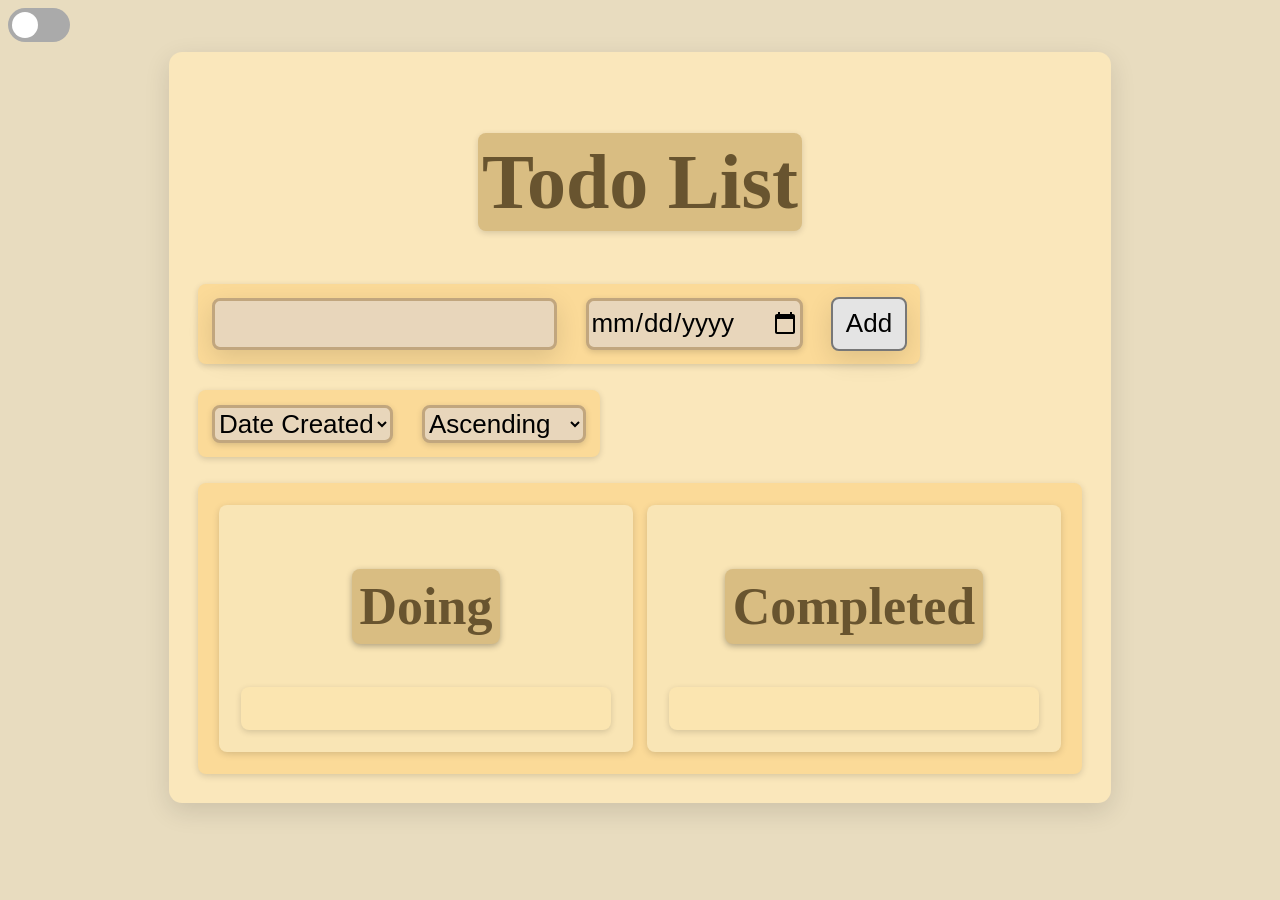
==== commit 1dcb248b: "darkmode + due date coloring" ====
--- a/index.html
+++ b/index.html
@@ -3,16 +3,21 @@
 <head>
     <title>Todo List</title>
     <link rel="stylesheet" href="style.css">
+    <meta name="viewport" content="width=device-width, initial-scale=1.0">
 </head>
 
 <body>
+    <label class="switch">
+        <input type="checkbox" id="themeSwitch">
+        <span class="slider"></span>
+    </label>
     <div class="app">
         <div id="top">
             <h1 id="title">Todo List</h1>
             <div class="input-row">
                 <div id="userinput">
                     <input type="text" id="todoinput">
-                    <input type="date" id="datePicker">
+                    <input type="date" id="inputdatePicker">
                     <button id="addbutton">Add</button>
                 </div>
 
@@ -59,10 +64,13 @@
             const addbutton = document.getElementById("addbutton")
             const doing = document.getElementById("doing")
             const completed = document.getElementById("completed")
-            const datePicker = document.getElementById("datePicker")
+            const datePicker = document.getElementById("inputdatePicker")
+            const themeSwitch = document.getElementById("themeSwitch")
             const sorter = document.getElementById("sort")
             const sorterorder = document.getElementById("sort-order")
             let order = 1
+
+            themeSwitch.checked = localStorage.getItem("theme") === "dark"
 
             function saveTasks() {
                 localStorage.setItem("tasks", JSON.stringify(tasks))
@@ -82,8 +90,8 @@
                     })
                 } else if (sortby === 'dueDate') {
                     tasks.sort((a, b) => {
-                        if (!a.dueDate) return 1*order
-                        if (!b.dueDate) return -1*order
+                        if (!a.dueDate) return 1
+                        if (!b.dueDate) return -1
                         if (a.dueDate > b.dueDate) {
                             return 1*order
                         } else {
@@ -94,9 +102,6 @@
                 }
 
                 for (const task of tasks) {
-                    if (sortby === 'dueDate' && !task.dueDate) {
-                        continue
-                    }
                     const newElement = document.createElement("p")
                     newElement.textContent = task.text
                     
@@ -146,12 +151,35 @@
                     // newElement.addEventListener("drag", () => console.log('drag'))
                     }
                     if (task.dueDate) {
+                        const newDateDiv = document.createElement("div")
+                        const newDatePicker = document.createElement("input")
                         const newDate = document.createElement("p")
                         const dueDate = new Date(task.dueDate)
+                        newDateDiv.className = "task-date"
+                        newDatePicker.type = "date"
+                        newDatePicker.className = "task-date-picker"
                         newDate.className = 'date'
                         newDate.textContent = `Due: ${dueDate.getDate()}-${dueDate.getMonth()+1}-${dueDate.getFullYear()}`
-                        taskInfo.appendChild(newDate)
-                        // taskRow.appendChild(newDate)
+                        newDateDiv.appendChild(newDatePicker)
+                        newDateDiv.appendChild(newDate)
+                        const timeLeft = dueDate.getTime() - Date.now()
+                        const oneWeek = 7 * 24 * 60 * 60 * 1000
+
+                        if (timeLeft < 0) {
+                            newDateDiv.classList.add("overdue")
+                        } else if (timeLeft <= oneWeek) {
+                            newDateDiv.classList.add("due-soon")
+                        }
+
+                        taskInfo.appendChild(newDateDiv)
+                        newDatePicker.addEventListener("change", () => {
+                            const [year, month, day] = newDatePicker.value.split("-")
+                            const dueDate = new Date(year, month - 1, day)
+                            task.dueDate = dueDate.getTime()
+                            saveTasks()
+                            renderTasks()
+                        })
+
                     }
                 }
             }
@@ -192,6 +220,19 @@
                 }
                 renderTasks()
             })
+
+            if (themeSwitch.checked) {
+                document.body.classList.add("dark")
+            }
+
+            themeSwitch.addEventListener("change", () => {
+                document.body.classList.toggle("dark", themeSwitch.checked)
+
+                localStorage.setItem(
+                    "theme",
+                    themeSwitch.checked ? "dark" : "light"
+                )
+            })
         </script>
     </div>
     
--- a/style.css
+++ b/style.css
@@ -1,3 +1,81 @@
+:root {
+    --page-bg: rgb(232, 220, 191);
+    --app-bg: rgb(250, 231, 187);
+    --panel-bg: hsl(40, 92%, 79%);
+    --category-bg: rgb(249, 229, 181);
+    --category-tasks-bg: rgb(251, 229, 176);
+
+    --heading-bg: #d9bd82;
+    --heading-text: rgb(104, 84, 47);
+    --body-text: #000000;
+    --control-text: #000000;
+    --label-text: #a67f44;
+
+    --task-bg: #e8d6bb;
+    --input-focus-bg: #efe3d1;
+
+    --date-bg: #d1e9b4;
+    --date-picker-bg: #ffffff79;
+    --overdue-bg: #ff7474;
+    --due-soon-bg: #ffee6a;
+
+    --button-bg: beige;
+    --add-button-bg: #e4e4e4;
+    --tick-hover-bg: #c1ff71;
+    --delete-hover-bg: #ff664b;
+
+    --main-border: #c1a67e;
+    --button-border: #777;
+    --focus-outline: #9d753d;
+
+    --switch-bg: #aaa;
+    --switch-knob: white;
+    --switch-checked-bg: #333;
+
+    --shadow-light: rgb(0 0 0 / 12%);
+    --shadow-normal: rgb(0 0 0 / 15%);
+    --shadow-strong: rgb(0 0 0 / 30%);
+}
+
+body.dark {
+    --page-bg: #121212;
+    --app-bg: #232326;
+    --panel-bg: #2f3135;
+    --category-bg: #1f242a;
+    --category-tasks-bg: #282c36;
+
+    --heading-bg: #30394a;
+    --heading-text: #989dc7;
+    --body-text: hsl(222, 100%, 88%);
+    --control-text: #8bb2db;
+    --label-text: #ae00ff;
+
+    --task-bg: #373e4c;
+    --input-focus-bg: #393d45;
+
+    --date-bg: #36452e;
+    --date-picker-bg: #ffffff1f;
+    --overdue-bg: #7b2727;
+    --due-soon-bg: #827528;
+
+    --button-bg: #34363e;
+    --add-button-bg: #42444a;
+    --tick-hover-bg: #445e30;
+    --delete-hover-bg: #7d3b31;
+
+    --main-border: #52567a;
+    --button-border: #607eb6;
+    --focus-outline: #656dc3;
+
+    --switch-bg: #666666;
+    --switch-knob: #f1f1f1;
+    --switch-checked-bg: #62b961;
+
+    --shadow-light: rgb(0 0 0 / 30%);
+    --shadow-normal: rgb(0 0 0 / 40%);
+    --shadow-strong: rgb(0 0 0 / 55%);
+}
+
 html {
     font-size: 26px;
 }
@@ -6,13 +84,13 @@
     display: flex;
     gap: 1rem;
     flex-direction: column;
-    width: 60%;
+    width: 70%;
     resize: both;
     margin: 0.111rem auto;
     padding: 1.111rem;
-    background-color:rgb(250, 231, 187);
+    background-color: var(--app-bg);
     border-radius: 13px;
-    box-shadow: 0 8px 1rem rgb(0 0 0 / 12%);
+    box-shadow: 0 8px 1rem var(--shadow-light);
 }
 
 button,
@@ -20,23 +98,25 @@
 select {
     font: inherit;
     font-family: sans-serif;
+    color: var(--control-text);
 }
 
 body {
-    background-color: rgb(232, 220, 191);
+    background-color: var(--page-bg);
+    color: var(--body-text);
 }
 
 #title {
     display: flex;
     font-size: 3rem;
     max-height: fit-content;
-    color: rgb(104, 84, 47);
+    color: var(--heading-text);
     text-align: left;
-    background-color: #d9bd82;
+    background-color: var(--heading-bg);
     border-radius: 8px;
     width: fit-content;
     padding: 0.167rem;
-    box-shadow: 0 2px 0.23rem rgb(0 0 0 / 15%);
+    box-shadow: 0 2px 0.23rem var(--shadow-normal);
     align-self: center;
 }
 
@@ -53,9 +133,9 @@
 #sorters {
     display: flex;
     width: 100%;
-    background-color: hsl(40, 92%, 79%);
-    border-radius: 8px;
-    box-shadow: 0 2px 0.23rem rgb(0 0 0 / 15%);
+    background-color: var(--panel-bg);
+    border-radius: 8px;
+    box-shadow: 0 2px 0.23rem var(--shadow-normal);
 }
 
 #sorters {
@@ -64,81 +144,106 @@
 
 .task-category {
     font-size: 2rem;
-    color: rgb(104, 84, 47);
+    color: var(--heading-text);
     align-self: center;
     text-align: center;
-    background-color: #d9bd82;
+    background-color: var(--heading-bg);
     border-radius: 8px;
     width: fit-content;
     padding: 0.3rem;
-    box-shadow: 0 2px 0.23rem rgb(0 0 0 / 30%);
+    box-shadow: 0 2px 0.23rem var(--shadow-strong);
 }
 
 .task {
     padding: 0.556rem 0.778rem;
     margin: 0.444rem 0;
-    background-color: #e8d6bb;
-    font-family: sans-serif;
-    border-radius: 8px;
-    box-shadow: 0 2px 0.23rem rgb(0 0 0 / 15%);
+    background-color: var(--task-bg);
+    font-family: sans-serif;
+    border-radius: 8px;
+    box-shadow: 0 2px 0.23rem var(--shadow-normal);
     overflow-wrap: anywhere;
     width: fit-content;
+    height: fit-content;
 }
 
 .task-row:hover {
-    .date {
-        display: unset;
+    .task-date {
         opacity: 1;
     }
 }
 
-/* .tickbutton,
+.tickbutton,
 .delbutton {
-    align-self: baseline ;
-} */
-
-.date {
-    padding: 0.556rem 0.778rem;
-    margin: 0.444rem 0;
-    background-color: #d1e9b4;
-    font-family: sans-serif;
-    border-radius: 8px;
-    box-shadow: 0 2px 0.23rem rgb(0 0 0 / 15%);
-    /* overflow-wrap: anywhere; */
+    margin: 0.48rem;
+    align-self: flex-start;
+}
+
+.task-date-picker {
+    background-color: var(--date-picker-bg);
+    font-family: sans-serif;
+    border-radius: 8px;
+    box-shadow: 0 2px 0.23rem var(--shadow-normal);
+    height: fit-content;
+}
+
+.task-date-picker::-webkit-datetime-edit {
+    display: none;
+}
+ 
+.task-date {
+    display: flex;
+    flex-direction: row;
+    align-items: center;
+    align-self: center;
+    gap: 0.5rem;
+    padding: 0.3rem 0.778rem;
+    background-color: var(--date-bg);
+    font-family: sans-serif;
+    border-radius: 8px;
+    box-shadow: 0 2px 0.23rem var(--shadow-normal);
     width: fit-content;
-    /* display: none; */
+    text-wrap-mode: nowrap;
     opacity: 0.6;
     transition: 0.4s;
+    height: fit-content;
+}
+
+.task-date.overdue {
+    background-color: var(--overdue-bg);
+}
+
+.task-date.due-soon {
+    background-color: var(--due-soon-bg);
 }
 
 .task-info {
     display: flex;
-    flex-direction: column;
-    /* background-color: #777; */
-}
-
-#datePicker {
+    flex-direction: row;
+    gap: 0.7rem;
+}
+
+#inputdatePicker {
     margin: 0.556rem;
     max-width: fit-content;
-    background-color: #e8d6bb;
-    font-family: sans-serif;
-    border-radius: 8px;
-    box-shadow: 0 2px 0.23rem rgb(0 0 0 / 15%);
-    border: 3px solid #c1a67e;
+    background-color: var(--task-bg);
+    font-family: sans-serif;
+    border-radius: 8px;
+    box-shadow: 0 2px 0.23rem var(--shadow-normal);
+    border: 3px solid var(--main-border);
 }
 
 .dropdown {
     margin: 0.556rem;
     max-width: fit-content;
-    background-color: #e8d6bb;
-    font-family: sans-serif;
-    border-radius: 8px;
-    box-shadow: 0 2px 0.23rem rgb(0 0 0 / 15%);
-    border: 3px solid #c1a67e;
+    background-color: var(--task-bg);
+    font-family: sans-serif;
+    border-radius: 8px;
+    box-shadow: 0 2px 0.23rem var(--shadow-normal);
+    border: 3px solid var(--main-border);
 }
 
 label[for="filter"] {
-    color: #a67f44;
+    color: var(--label-text);
     font-size: 1.111rem;
     margin: auto 0;
     font-family: sans-serif;
@@ -151,46 +256,45 @@
     transition: 0.3s;
 }
 
-
 .completed-task:hover {
     text-decoration: none;
     opacity: 1;
 }
 
 .delbutton {
-    background-color: beige;
+    background-color: var(--button-bg);
     border-radius: 5px;
     text-align: center;
     transition: 0.7s;
-    box-shadow: 0 2px 0.23rem rgb(0 0 0 / 15%);
+    box-shadow: 0 2px 0.23rem var(--shadow-normal);
 }
 
 .tickbutton {
-    background-color: beige;
+    background-color: var(--button-bg);
     border-radius: 5px;
     text-align: center;
     transition: 0.7s;
-    box-shadow: 0 2px 0.23rem rgb(0 0 0 / 15%);
+    box-shadow: 0 2px 0.23rem var(--shadow-normal);
 }
 
 .tickbutton:hover {
-    background-color: #c1ff71;
+    background-color: var(--tick-hover-bg);
     scale: 1.05;
 }
 
 .delbutton:hover {
-    background-color: #ff664b;
+    background-color: var(--delete-hover-bg);
     scale: 1.05;
 }
 
 #addbutton {
     width: fit-content;
-    background-color: #e4e4e4;
+    background-color: var(--add-button-bg);
     margin: 0.5rem;
     border-radius: 8px;
     text-align: center;
     transition: 0.3s;
-    box-shadow: 0 8px 1rem rgb(0 0 0 / 12%);
+    box-shadow: 0 8px 1rem var(--shadow-light);
 }
 
 #addbutton:hover {
@@ -202,24 +306,24 @@
 .delbutton {
     cursor: pointer;
     padding: 0.2rem 0.5rem;
-    border: 2px solid #777;
+    border: 2px solid var(--button-border);
 }
 
 #todoinput {
     flex: 1;
     padding: 0.278rem;
     margin: 0.556rem;
-    background-color: #e8d6bb;
+    background-color: var(--task-bg);
     font-family: sans-serif;
     border-radius: 8px;
     transition: 0.2s;
-    box-shadow: 0 8px 1rem rgb(0 0 0 / 12%);
-    border: 3px solid #c1a67e;
+    box-shadow: 0 8px 1rem var(--shadow-light);
+    border: 3px solid var(--main-border);
 }
 
 #todoinput:focus {
-    outline: 3px solid #9d753d;
-    background-color: #efe3d1;
+    outline: 3px solid var(--focus-outline);
+    background-color: var(--input-focus-bg);
 }
 
 .task-row {
@@ -241,10 +345,10 @@
     display: flex;
     flex-direction: row;
     gap: 0.556rem;
-    background-color: hsl(40, 92%, 79%);
+    background-color: var(--panel-bg);
     border-radius: 8px;
     padding: 0.833rem;
-    box-shadow: 0 2px 0.3rem rgb(0 0 0 / 15%);
+    box-shadow: 0 2px 0.3rem var(--shadow-normal);
 }
 
 .category-container {
@@ -254,9 +358,9 @@
     min-width: 0;
     flex-direction: column;
     padding: 0.833rem;
-    background-color: rgb(249, 229, 181);
-    border-radius: 8px;
-    box-shadow: 0 2px 0.3rem rgb(0 0 0 / 15%);
+    background-color: var(--category-bg);
+    border-radius: 8px;
+    box-shadow: 0 2px 0.3rem var(--shadow-normal);
 }
 
 .category-tasks {
@@ -266,9 +370,9 @@
     min-width: 0;
     flex-direction: column;
     padding: 0.833rem;
-    background-color: rgb(251, 229, 176);
-    border-radius: 8px;
-    box-shadow: 0 2px 6px rgb(0 0 0 / 15%);
+    background-color: var(--category-tasks-bg);
+    border-radius: 8px;
+    box-shadow: 0 2px 6px var(--shadow-normal);
 }
 
 #top {
@@ -276,16 +380,71 @@
     flex-direction: column;
 }
 
-
-@media (max-width: 1616px) {
+.switch {
+    position: relative;
+    display: inline-block;
+    width: 2.4rem;
+    height: 1.3rem;
+}
+
+.switch input {
+    display: none;
+}
+
+.slider {
+    position: absolute;
+    inset: 0;
+    background-color: var(--switch-bg);
+    border-radius: 1rem;
+    cursor: pointer;
+    transition: 0.3s;
+}
+
+.slider::before {
+    content: "";
+    position: absolute;
+    width: 1rem;
+    height: 1rem;
+    left: 0.15rem;
+    top: 0.15rem;
+    background-color: var(--switch-knob);
+    border-radius: 50%;
+    transition: 0.3s;
+}
+
+.switch input:checked + .slider {
+    background-color: var(--switch-checked-bg);
+}
+
+.switch input:checked + .slider::before {
+    transform: translateX(1.1rem);
+}
+
+@media (max-width: 1655px) {
+    .input-row {
+        flex-direction: column;
+        width: fit-content;
+    }
+
+    .task-info {
+        flex-direction: column;
+    }
+}
+
+@media (orientation: portrait) {
     html {
-        font-size: 50px;
+        font-size: 26px;
     }
 
     .app {
         margin: 0.556rem;
         padding: 0.778rem;
-        width: auto;
+        width: min-content;
+        gap: 1;
+    }
+
+    .task-info {
+        flex-direction: column;
     }
 
     .input-row {
@@ -306,6 +465,7 @@
         max-width: fit-content;
     }
 }
+
 @media (orientation: landscape) and (max-height: 700px) {
     html {
         font-size: 18px;
@@ -335,10 +495,13 @@
         width: fit-content;
     }
 
+    .task-info {
+        flex-direction: column;
+    }
+
     .category-container {
         max-height: none;
         min-width: 0;
-        
     }
 
     #userinput {
@@ -349,5 +512,4 @@
     #todoinput {
         max-width: fit-content;
     }
-
-}
+}
